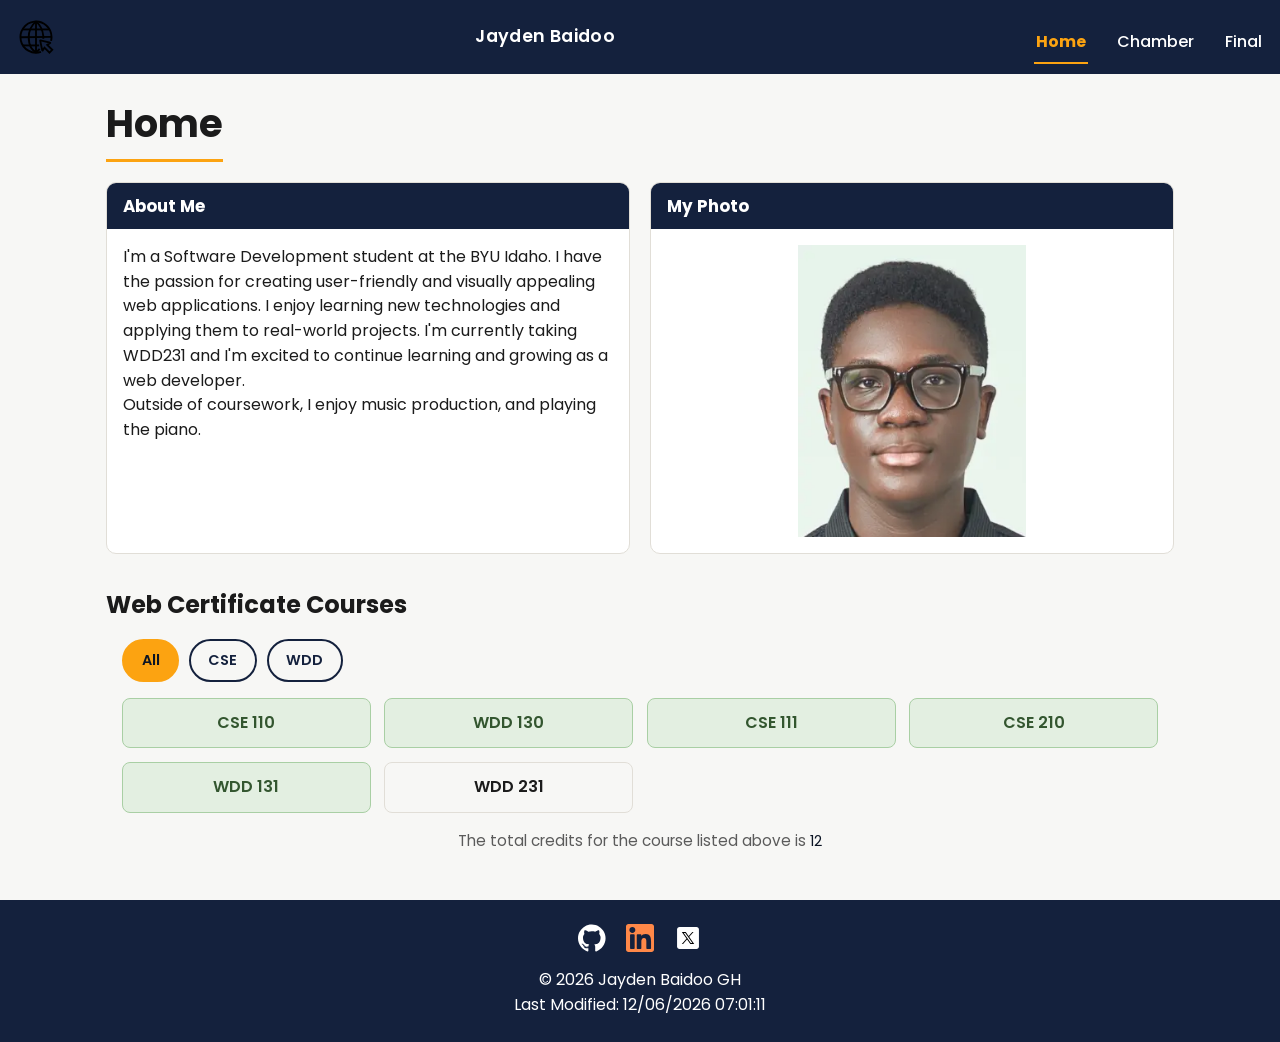
==== index.html @ 7476f32b "Home Page Commit" ====
<!DOCTYPE html>
<html lang="en">

<head>
    <meta charset="UTF-8">
    <meta name="viewport" content="width=device-width, initial-scale=1.0">
    <title>WDD 231 - Home</title>
    <meta name="author" content="Jayden Baidoo">
    <meta name="description" content="Personal website for Jayden Baidoo. WDD231 course project.">

    <link rel="preconnect" href="https://fonts.googleapis.com">
    <link rel="preconnect" href="https://fonts.gstatic.com" crossorigin>
    <link href="https://fonts.googleapis.com/css2?family=Poppins:wght@300;400;600&display=swap" rel="stylesheet">


    <link rel="stylesheet" href="styles/normalize.css">
    <link rel="stylesheet" href="styles/small.css">
    <link rel="stylesheet" href="styles/large.css">

    <script src="scripts/navigation.js" defer></script>
    <script src="scripts/date.js" defer></script>
    <script src="scripts/courses.js" defer></script>
</head>

<body>

    <header class="header">
        <img src="images/site-logo.svg" alt="Logo" alt="" width="40" height="40">
        <span class="site-name">Jayden Baidoo</span>
        <button id="menuButton" class="hamburger"></button>
        <nav id="nav">
            <ul>
                <li><a href="index.html" class="current">Home</a></li>
                <li><a href="#">Chamber</a></li>
                <li><a href="#">Final</a></li>
            </ul>
        </nav>
    </header>

    <main>
        <h1>Home</h1>
        <section class="info-cards">
            <section class="about-me">
                <h2>About Me</h2>
                <p>
                    I'm a Software Development student at the BYU Idaho. I have the passion for creating user-friendly
                    and visually appealing web applications. I enjoy learning new technologies and applying them to
                    real-world projects.
                    I'm currently taking WDD231 and I'm excited to continue learning and growing as a web developer.
                </p>
                <p>
                    Outside of coursework, I enjoy music production, and playing the piano.
                </p>
            </section>

            <section class="student-photo">
                <h2>My Photo</h2>
                <img src="images/student-photo.webp" alt="Student Photo">
            </section>
        </section>


        <section id="courses">
            <h2>Web Certificate Courses</h2>

            <div class="course-filters" id="courseFilters">
                <button data-filter="all" class="active">All</button>
                <button data-filter="CSE">CSE</button>
                <button data-filter="WDD">WDD</button>
            </div>

            <div class="course-cards" id="courseCards"></div>

            <p class="credit-total">
                The total credits for the course listed above is <span id="creditTotal">0</span>
            </p>
        </section>

    </main>

    <footer id="footer">
        <div class="social-links">
            <a href="https://github.com/jayde2557" target="_blank" rel="noopener" aria-label="GitHub profile">
                <img src="images/github.svg" alt="" width="28" height="28">
            </a>
            <a href="https://www.linkedin.com/in/jayden-baidoo-4b57a0271" target="_blank" rel="noopener"
                aria-label="LinkedIn profile">
                <img src="images/linkedin.svg" alt="" width="28" height="28">
            </a>
            <a href="https://x.com/" target="_blank" rel="noopener" aria-label="X">
                <img src="images/x.svg" alt="" width="28" height="28">
            </a>
        </div>

        <p>&copy; <span id="currentyear"></span> Jayden Baidoo GH</p>

        <p id="lastModified"></p>

    </footer>

</body>

</html>
---- styles/small.css ----
:root {
    --color-bg: #f7f7f5;
    --color-surface: #ffffff;
    --color-primary: #14213d;
    --color-primary-dark: #0b1424;
    --color-accent: #fca311;
    --color-text: #1b1b1b;
    --color-muted: #5b5b5b;
    --color-border: #e1ded7;
    --color-bg2: #e3efe1;
    --color-text2: #33562f;
    --font-main: 'Poppins', 'Segoe UI', Arial, sans-serif;
}

body {
    font-family: var(--font-main);
    color: var(--color-text);
    background-color: var(--color-bg);
    line-height: 1.55;
}

.header {
    display: flex;
    align-items: center;
    justify-content: space-between;
    flex-wrap: wrap;
    background-color: var(--color-primary);
    color: #fff;
    padding: 0.75rem 1rem;
    position: relative;
}

.brand {
    display: flex;
    align-items: center;
    gap: 0.6rem;
}

#creditTotal {
    font-size: 0.9rem;
    color: var(--color-primary-dark);
    margin-top: 0.25rem;
}

.logo {
    width: 40px;
    height: 40px;
}

.site-name {
    font-weight: 600;
    font-size: 1.1rem;
    letter-spacing: 0.02em;
}


.hamburger {
    width: 34px;
    height: 30px;
    display: flex;
    align-items: center;
    justify-content: center;
}

.hamburger::before {
    content: "☰";
    font-size: 1.8rem;
    color: #fff;
}

.hamburger.open::before {
    content: "✕";
}

#nav {
    display: flex;
    max-height: 0;
    overflow: hidden;

}

#nav.open {
    max-height: 200px;
}

#nav ul {
    display: flex;
    flex-direction: column;
    margin-top: 0.75rem;
}

#nav a {
    display: block;
    padding: 0.75rem 0.25rem;
    border-top: 1px solid rgba(255, 255, 255, 0.15);
    font-weight: 500;
}

#nav a:hover,
#nav a:focus-visible {
    color: var(--color-accent);
}

#nav a.current {
    color: var(--color-accent);
    font-weight: 700;
}


main {
    max-width: 1100px;
    margin: 0 auto;
    padding: 1.25rem 1rem 3rem;
}

main h1 {
    font-size: 1.9rem;
    font-weight: 700;
    margin-bottom: 1.25rem;
    padding-bottom: 0.4rem;
    border-bottom: 3px solid var(--color-accent);
    display: inline-block;
}


.info-cards {
    display: grid;
    grid-template-columns: 1fr;
    gap: 1.25rem;
    margin-bottom: 2rem;
}

.about-me,
.student-photo,
.courses {
    background-color: var(--color-surface);
    border: 1px solid var(--color-border);
    border-radius: 10px;
    overflow: hidden;
}

.about-me h2,
.student-photo h2,
.courses h2 {
    background-color: var(--color-primary);
    color: #fff;
    padding: 0.6rem 1rem;
    font-size: 1.05rem;
}

.about-me p {
    padding: 0 1rem;
}

.about-me p:first-of-type {
    margin-top: 1rem;
}

.about-me p:last-of-type {
    margin-bottom: 1rem;
}

.student-photo img {
    padding: 1rem;
    margin: 0 auto;
    border-radius: 8px;
}

.courses {
    padding-bottom: 1.25rem;
}

.course-filters {
    display: flex;
    gap: 0.6rem;
    padding: 1rem 1rem 0;
    flex-wrap: wrap;
}

.course-filters button {
    padding: 0.5rem 1.1rem;
    border-radius: 999px;
    border: 2px solid var(--color-primary);
    color: var(--color-primary);
    font-weight: 600;
    font-size: 0.9rem;

}

.course-filters button:hover,
.course-filters button:focus-visible {
    background-color: var(--color-primary);
    color: #fff;
}

.course-filters button.active {
    background-color: var(--color-accent);
    border-color: var(--color-accent);
    color: var(--color-primary-dark);
}

.course-cards {
    display: grid;
    grid-template-columns: 1fr;
    gap: 0.85rem;
    padding: 1rem;
}

.course-card {
    background-color: var(--color-bg);
    border: 1px solid var(--color-border);
    border-radius: 8px;
    padding: 0.75rem 1rem;
    font-weight: 600;
    text-align: center;
}

.course-card.completed {
    background-color: var(--color-bg2);
    color: var(--color-text2);
    border-color: #a9cfa4;
}

.credit-total {
    text-align: center;
    padding: 0 1rem;
    color: var(--color-muted);
    font-size: 0.95rem;
}

#footer {
    background-color: var(--color-primary);
    color: #fff;
    text-align: center;
    padding: 1.5rem 1rem;
}

.social-links {
    display: flex;
    justify-content: center;
    gap: 1.25rem;
    margin-bottom: 1rem;
}

.social-links img {
    width: 28px;
    height: 28px;
    filter: invert(1);
}

.social-links a:hover img,
.social-links a:focus-visible img {
    transform: translateY(-3px);
}

.site-footer p {
    font-size: 0.85rem;
    color: #d8dbe4;
    margin: 0.25rem 0;
}
---- styles/large.css ----
@media screen and (min-width: 640px) {

    .hamburger {
        display: none;
    }

    .info-cards {
        grid-template-columns: repeat(2, 1fr);
    }

    #nav {
        display: flex;
        max-height: none;
        overflow: visible;
    }

    #nav ul {
        flex-direction: row;
        gap: 1.75rem;
    }

    #nav a {
        border-top: none;
        padding: 0.4rem 0.1rem;
        position: relative;
    }

    #nav a::after {
        content: "";
        position: absolute;
        left: 0;
        bottom: -2px;
        width: 0;
        height: 2px;
        background-color: var(--color-accent);
        transition: width 0.2s ease;
    }

    #nav a:hover::after,
    #nav a:focus-visible::after,
    #nav a.current::after {
        width: 100%;
    }

    main h1 {
        font-size: 2.4rem;
    }

    .about-photo-wrapper {
        flex-direction: row;
        align-items: stretch;
    }

    .about-me {
        flex: 2;
    }

    .student-photo {
        flex: 1;
        display: flex;
        flex-direction: column;
    }

    .student-photo img {
        width: 100%;
        max-width: 260px;
    }

    .course-cards {
        grid-template-columns: repeat(3, 1fr);
    }
}

@media screen and (min-width: 900px) {
    .course-cards {
        grid-template-columns: repeat(4, 1fr);
    }
}
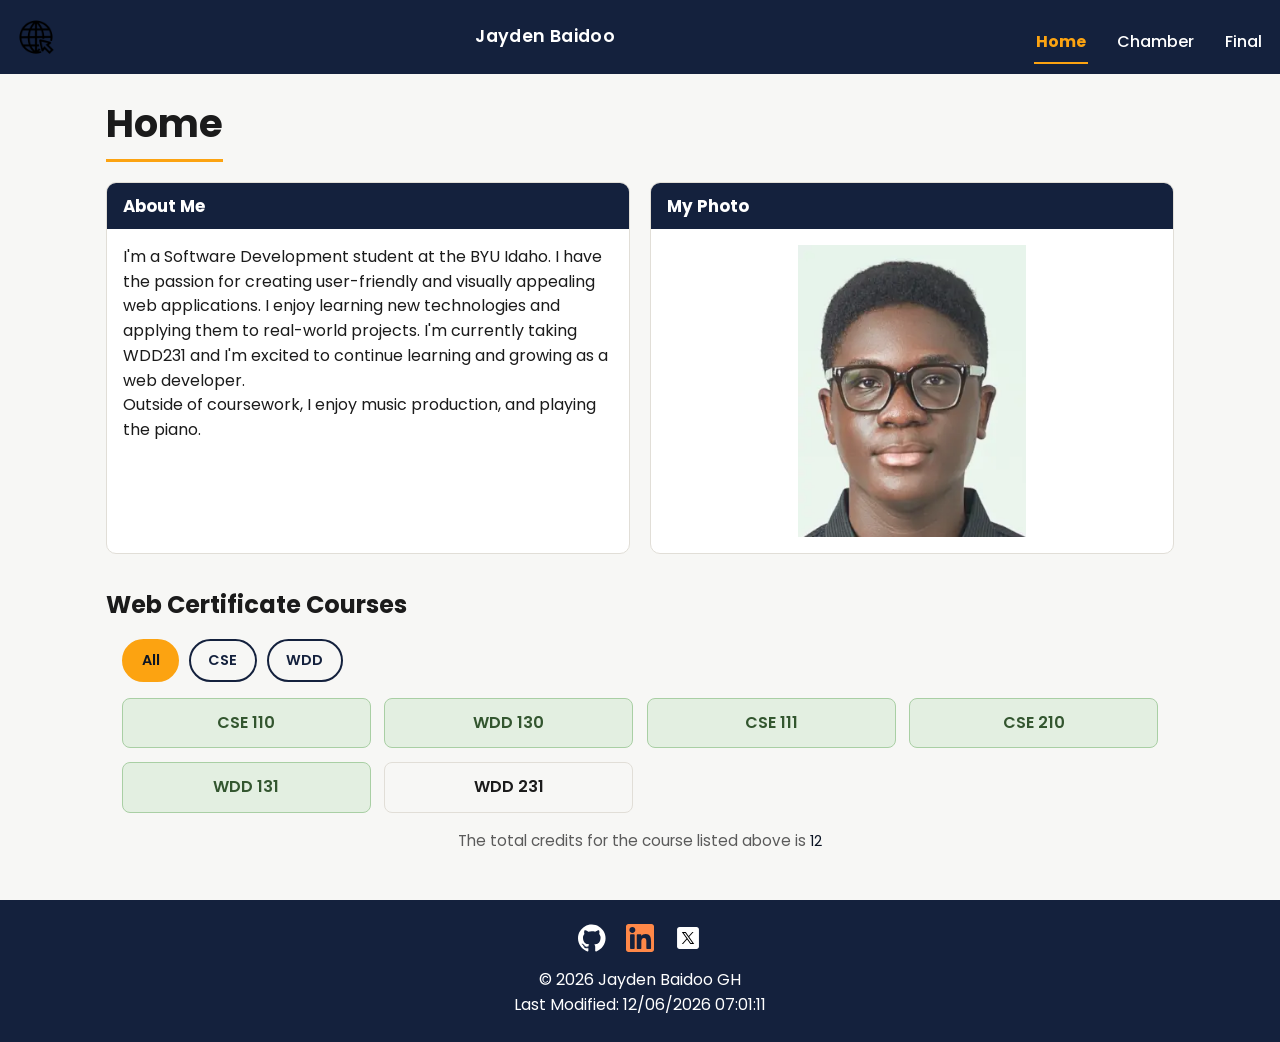
==== commit 9fbba11d: "Finallywk4" ====
--- a/index.html
+++ b/index.html
@@ -25,7 +25,7 @@
 <body>
 
     <header class="header">
-        <img src="images/site-logo.svg" alt="Logo" alt="" width="40" height="40">
+        <img src="images/site-logo.png" alt="Logo" width="40" height="40">
         <span class="site-name">Jayden Baidoo</span>
         <button id="menuButton" class="hamburger"></button>
         <nav id="nav">
@@ -39,7 +39,7 @@
 
     <main>
         <h1>Home</h1>
-        <section class="info-cards">
+        <div class="info-cards">
             <section class="about-me">
                 <h2>About Me</h2>
                 <p>
@@ -57,7 +57,7 @@
                 <h2>My Photo</h2>
                 <img src="images/student-photo.webp" alt="Student Photo">
             </section>
-        </section>
+        </div>
 
 
         <section id="courses">
@@ -88,7 +88,7 @@
                 <img src="images/linkedin.svg" alt="" width="28" height="28">
             </a>
             <a href="https://x.com/" target="_blank" rel="noopener" aria-label="X">
-                <img src="images/x.svg" alt="" width="28" height="28">
+                <img src="images/twitter.svg" alt="" width="28" height="28">
             </a>
         </div>
 
